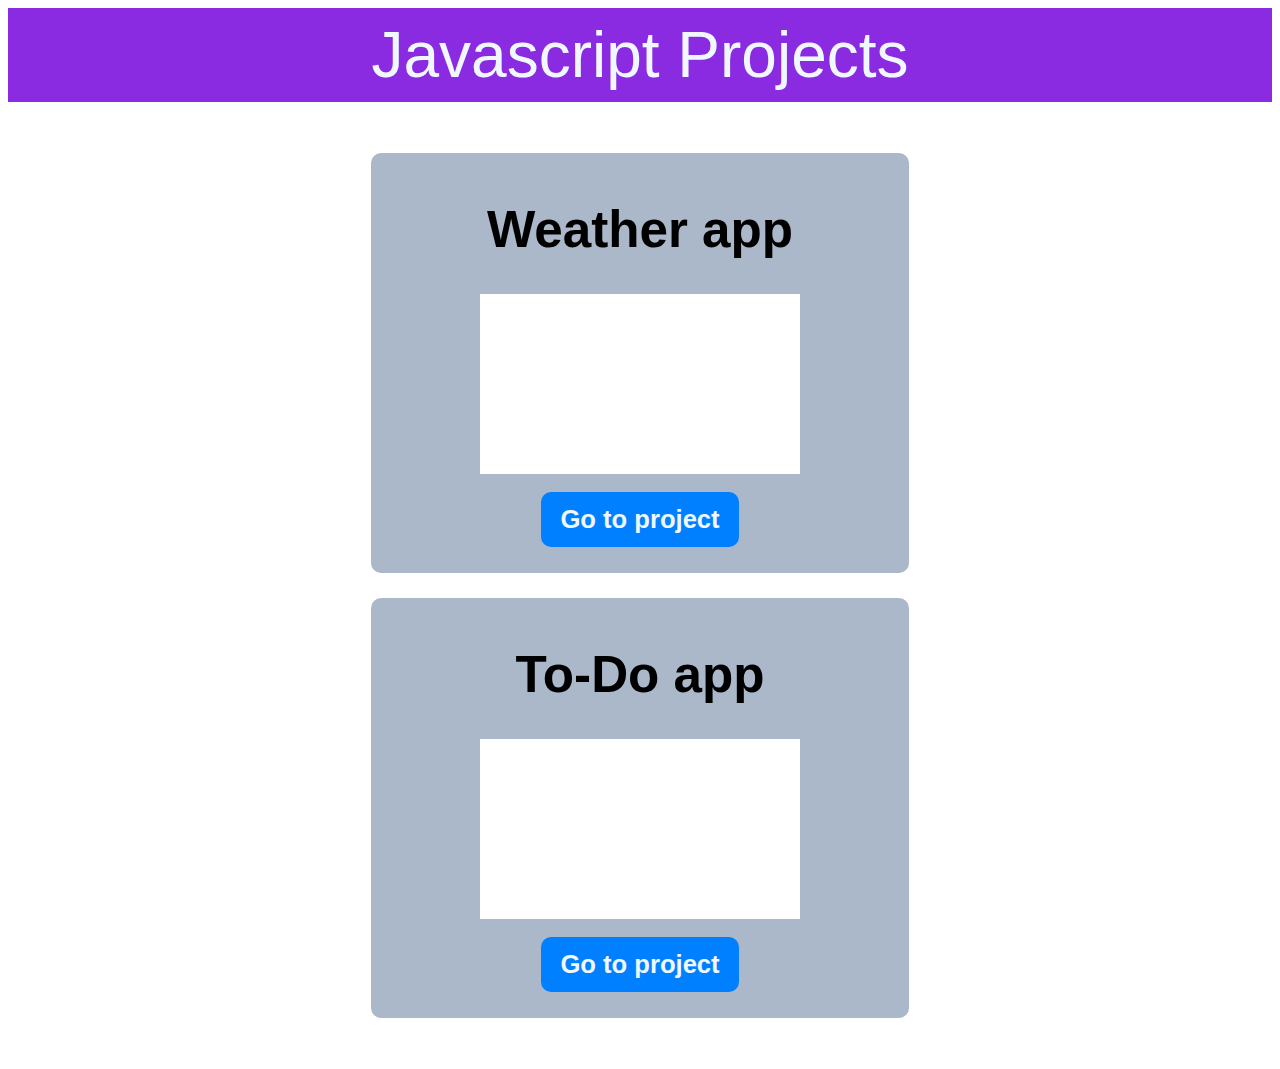
==== index.html @ 36a076f7 "initiate" ====
<!DOCTYPE html>
<html lang="en">
<head>
    <meta charset="UTF-8">
    <meta name="viewport" content="width=device-width, initial-scale=1.0">
    <title>Home</title>
    <link rel="stylesheet" href="style.css">
</head>
<body>
    <header>Javascript Projects</header>
    <div class="projects-container">
        <div class="project" id="weatherapp">
            <h1>Weather app</h1>
            <img src="img/base.jpg" alt="image"> <br>
            <form action="weatherapp.html">
                <button type="submit">Go to project</button>
            </form>
        </div>
        <div class="project" id="todoapp">
            <h1>To-Do app</h1>
            <img src="img/base.jpg" alt="image"> <br>
            <form action="todoapp.html">
                <button type="submit">Go to project</button>
            </form>
        </div>
    </div>
</body>
</html>
---- style.css ----
header {
    text-align: center;
    font-size: 5vw;
    background-color: blueviolet;
    padding: 10px 0px;
    margin: 0px;
    color: aliceblue;
    font-weight: 200;
    font-family: 'Franklin Gothic Medium', 'Arial Narrow', Arial, sans-serif;
    position: sticky;
}

.projects-container {
    display: flex;
    flex-direction: column; /* Align items vertically */
    align-items: center; /* Center items horizontally */
    gap: 2vw; /* Add space between project items */
    margin: 4vw;
}

.project {
    width: 40vw;
    background-color: rgb(171, 184, 201);
    font-size: 2vw;
    text-align: center;
    font-family: 'Segoe UI', Tahoma, Geneva, Verdana, sans-serif;
    border-radius: 10px;
    padding: 1vw; /* Add padding to ensure content is not touching edges */
}

.project img {
    width: 25vw;
}

.project button {
    font-size: 2vw;
    padding: 1vw 1.5vw;
    border-radius: 10px;
    border: none;
    background-color: hsl(210, 100%, 50%);
    color: aliceblue;
    font-weight: bold;
    cursor: pointer;
    margin: 1vw;
}
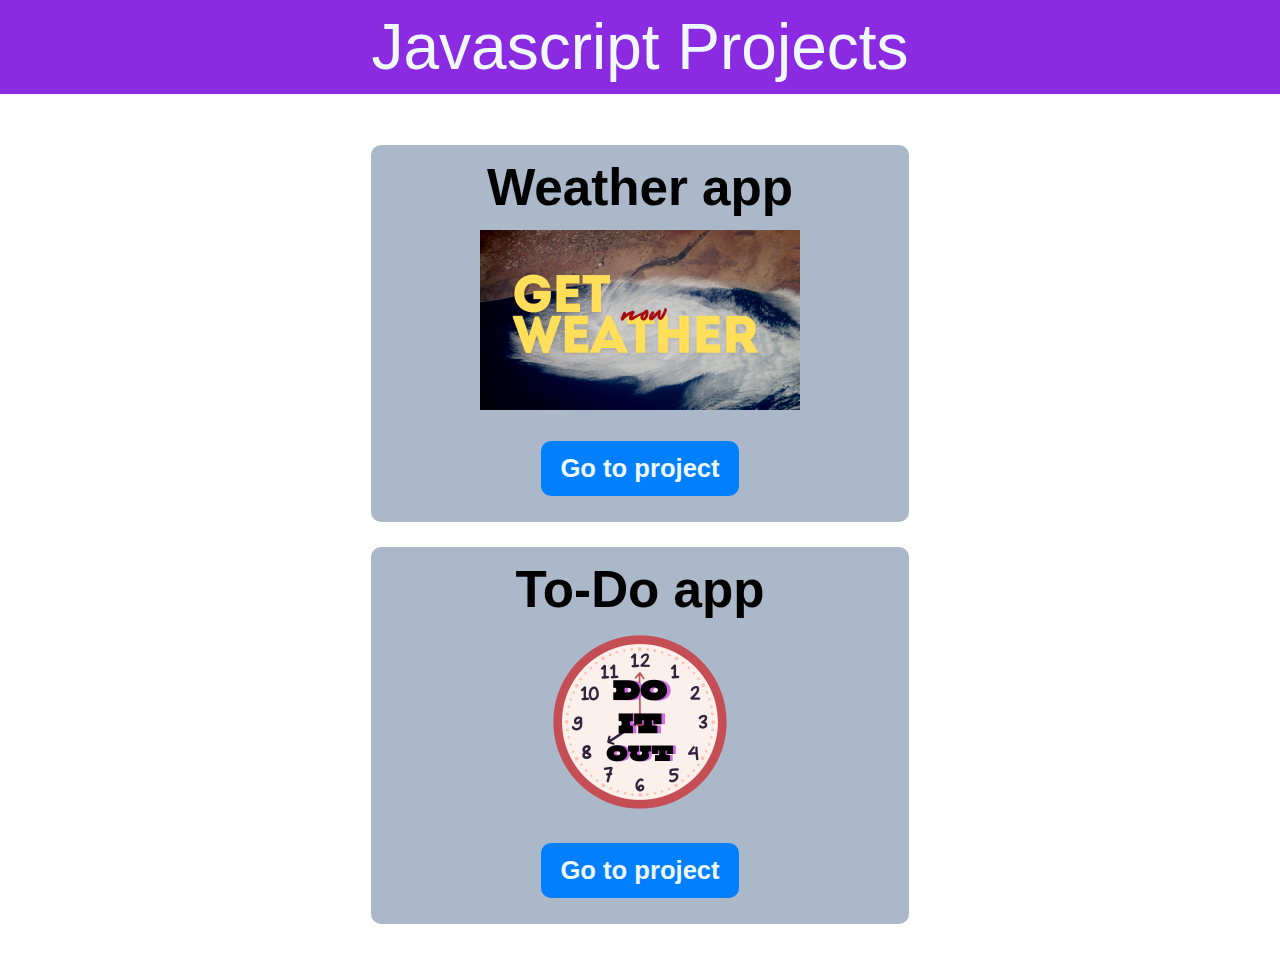
==== commit 90bfcb2e: "new apps" ====
--- a/index.html
+++ b/index.html
@@ -11,14 +11,14 @@
     <div class="projects-container">
         <div class="project" id="weatherapp">
             <h1>Weather app</h1>
-            <img src="img/base.jpg" alt="image"> <br>
+            <img src="img/weatherapp/Weatherapp.png" alt="image"> <br>
             <form action="weatherapp.html">
                 <button type="submit">Go to project</button>
             </form>
         </div>
         <div class="project" id="todoapp">
             <h1>To-Do app</h1>
-            <img src="img/base.jpg" alt="image"> <br>
+            <img src="img/todoapp/todoapp.png" alt="image"> <br>
             <form action="todoapp.html">
                 <button type="submit">Go to project</button>
             </form>
--- a/style.css
+++ b/style.css
@@ -1,3 +1,7 @@
+*{
+    margin: 0;
+    padding: 0;
+}
 header {
     text-align: center;
     font-size: 5vw;
@@ -30,6 +34,7 @@
 
 .project img {
     width: 25vw;
+    margin: 1vw;
 }
 
 .project button {
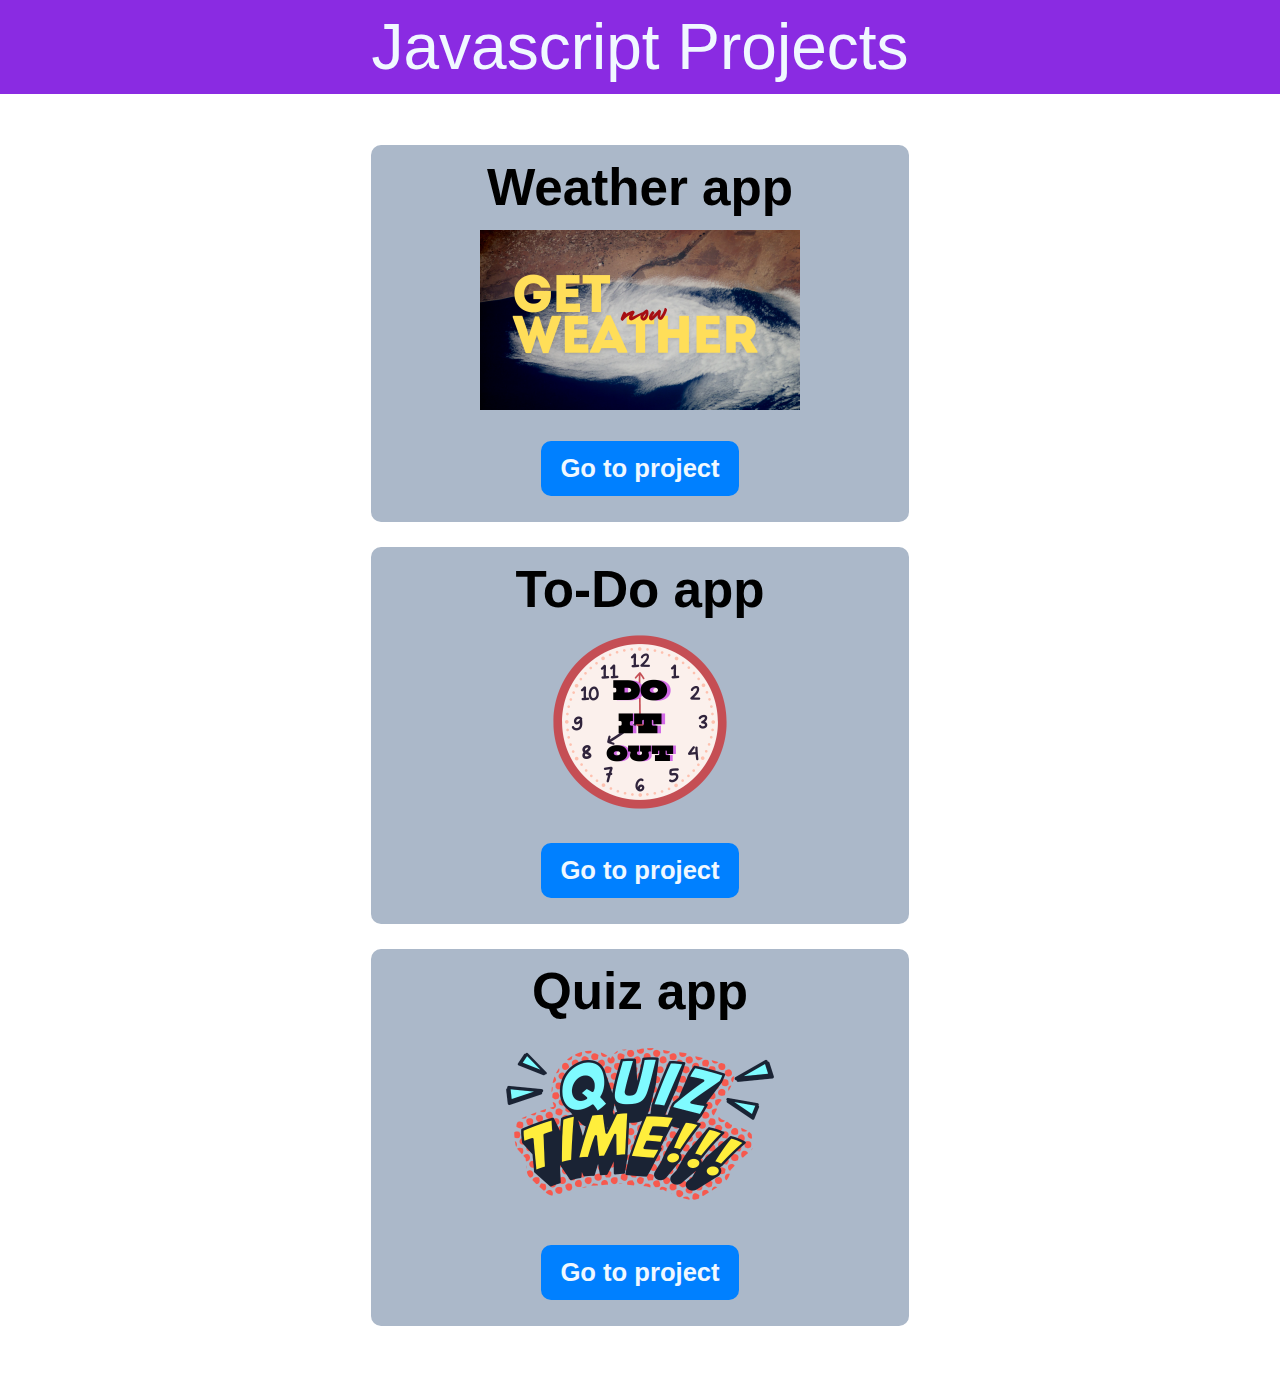
==== commit a735349a: "quiz app logo launch" ====
--- a/index.html
+++ b/index.html
@@ -23,6 +23,13 @@
                 <button type="submit">Go to project</button>
             </form>
         </div>
+        <div class="project" id="quizappapp">
+            <h1>Quiz app</h1>
+            <img src="img/quizapp/quizapplogo.png" alt="image"> <br>
+            <form action="quizapp.html">
+                <button type="submit">Go to project</button>
+            </form>
+        </div>
     </div>
 </body>
 </html>
--- a/style.css
+++ b/style.css
@@ -48,3 +48,22 @@
     cursor: pointer;
     margin: 1vw;
 }
+
+.project button:hover{
+    background-color: white;
+    transition: 0.15s;
+    color: black;
+}
+
+@media(max-width: 700px){
+    .project{
+        width: 60vw;
+        height: 40vw;
+    }
+    .project img{
+        width: 40vw;
+    }
+    .project button{
+        font-size: 4vw;
+    }
+}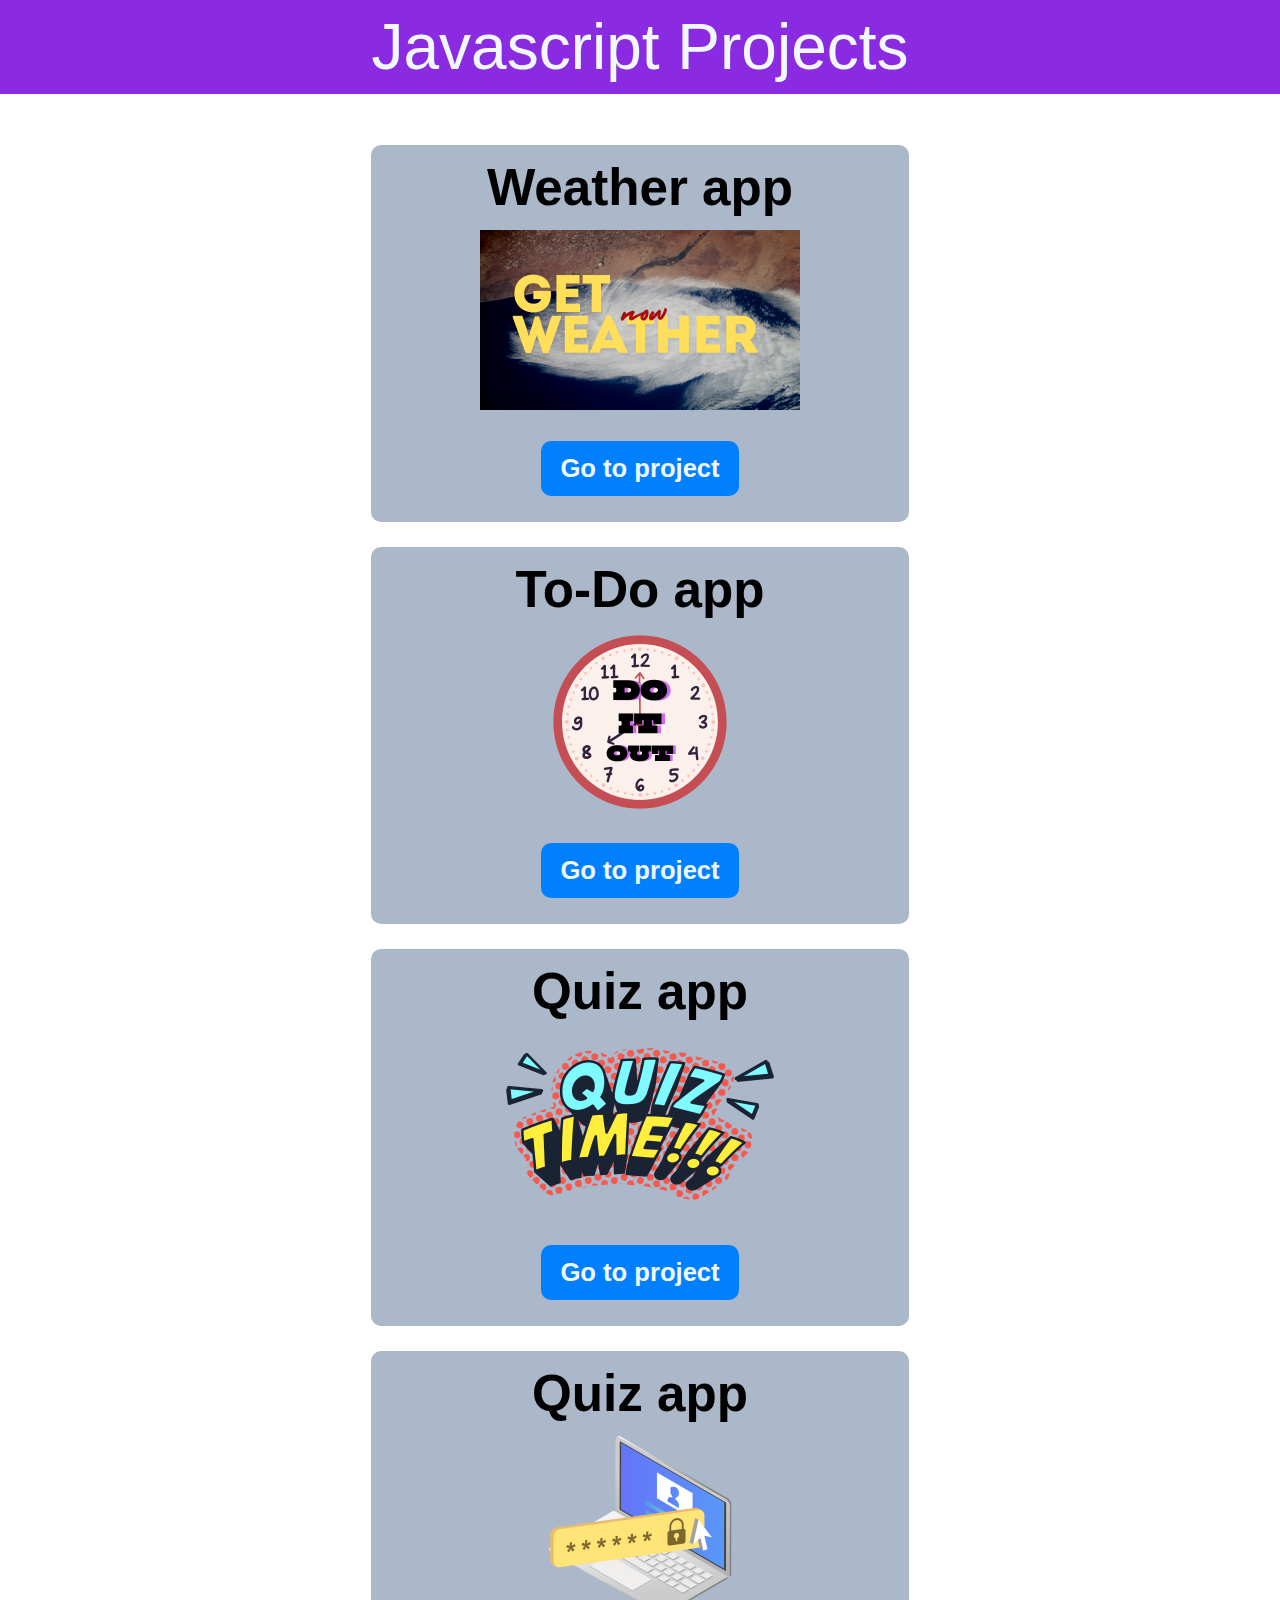
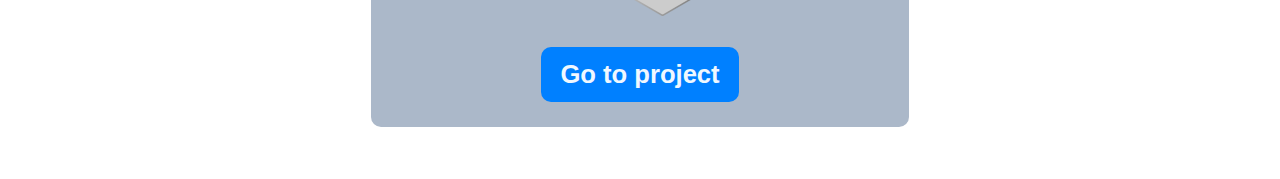
==== commit abdcb7b9: "initiating" ====
--- a/index.html
+++ b/index.html
@@ -23,13 +23,20 @@
                 <button type="submit">Go to project</button>
             </form>
         </div>
-        <div class="project" id="quizappapp">
+        <div class="project" id="quizapp">
             <h1>Quiz app</h1>
             <img src="img/quizapp/quizapplogo.png" alt="image"> <br>
             <form action="quizapp.html">
                 <button type="submit">Go to project</button>
             </form>
         </div>
+        <div class="project" id="passwordapp">
+            <h1>Quiz app</h1>
+            <img src="img/passwordgeneratorapp/logo.png" alt="image"> <br>
+            <form action="passwordapp.html">
+                <button type="submit">Go to project</button>
+            </form>
+        </div>
     </div>
 </body>
 </html>
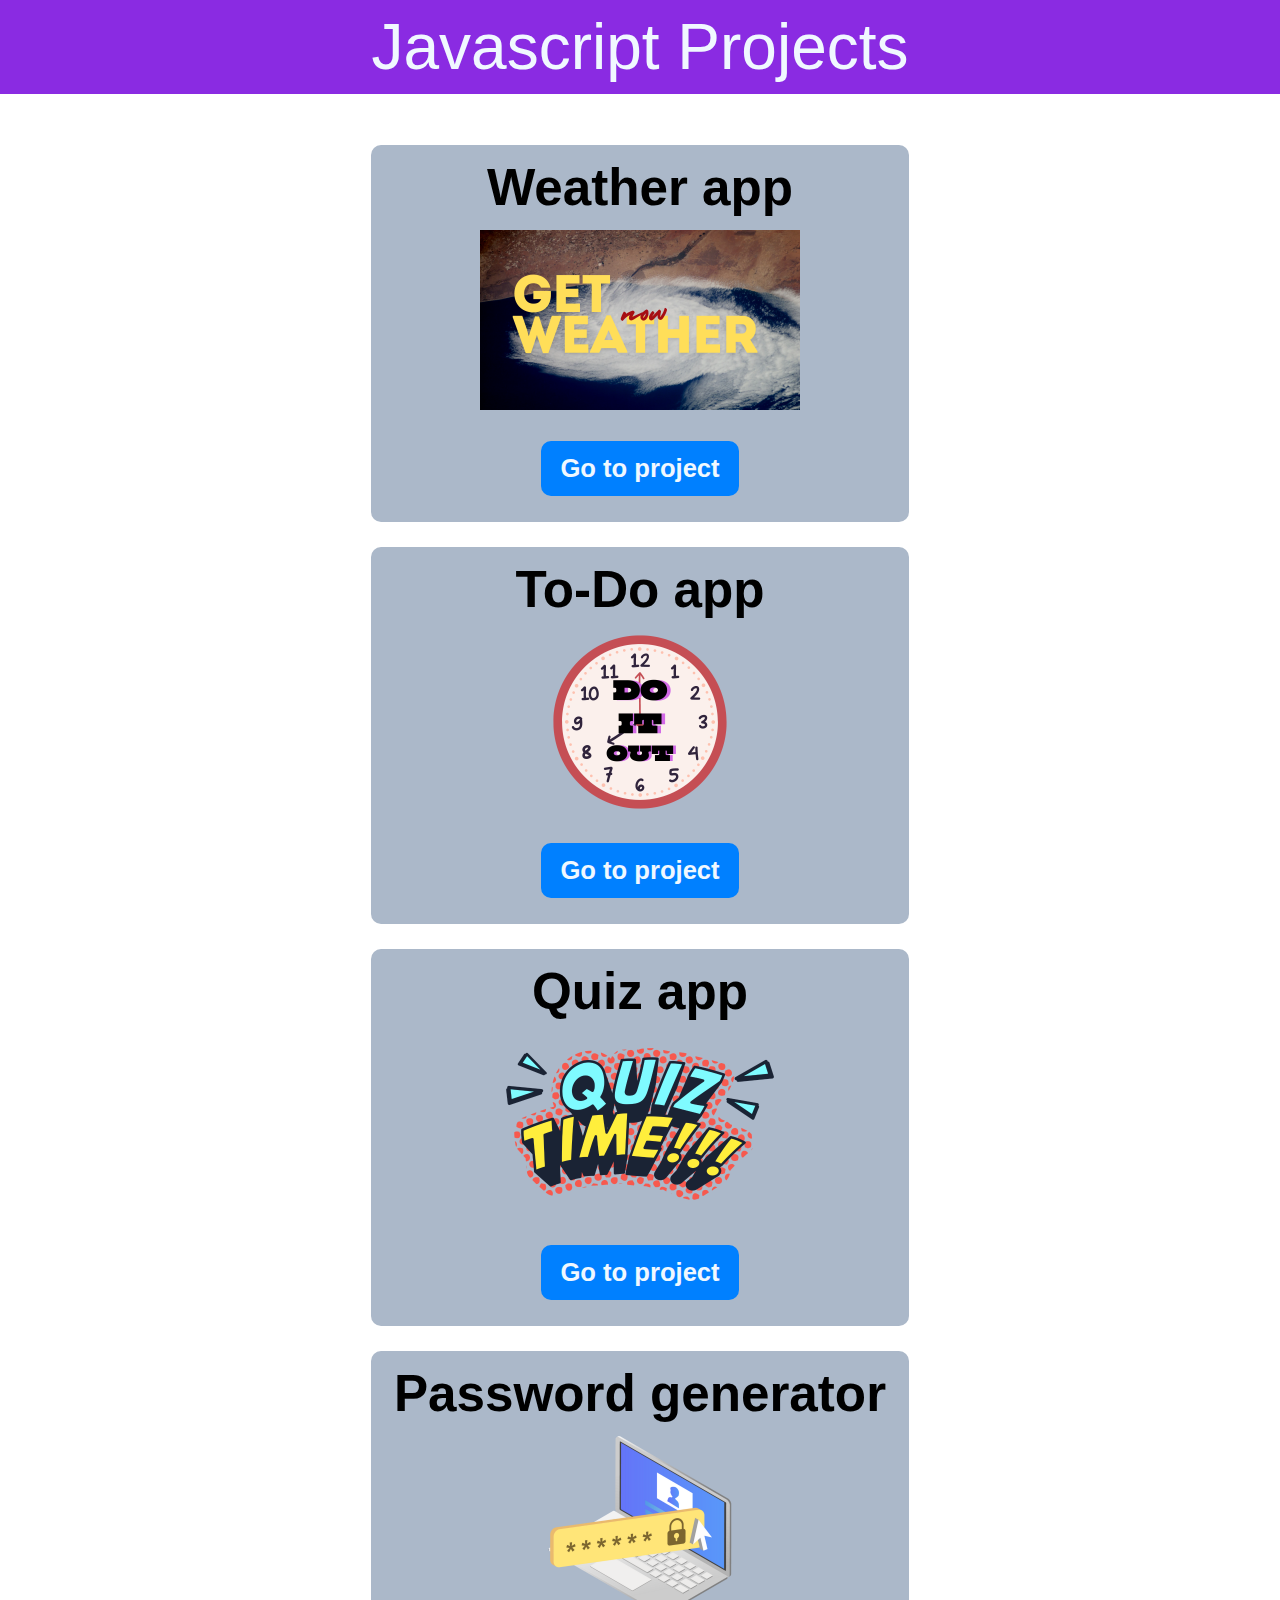
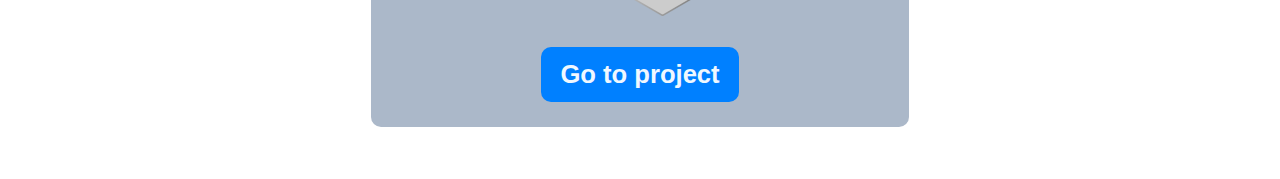
==== commit 41cc82e7: "." ====
--- a/index.html
+++ b/index.html
@@ -31,7 +31,7 @@
             </form>
         </div>
         <div class="project" id="passwordapp">
-            <h1>Quiz app</h1>
+            <h1>Password generator</h1>
             <img src="img/passwordgeneratorapp/logo.png" alt="image"> <br>
             <form action="passwordapp.html">
                 <button type="submit">Go to project</button>
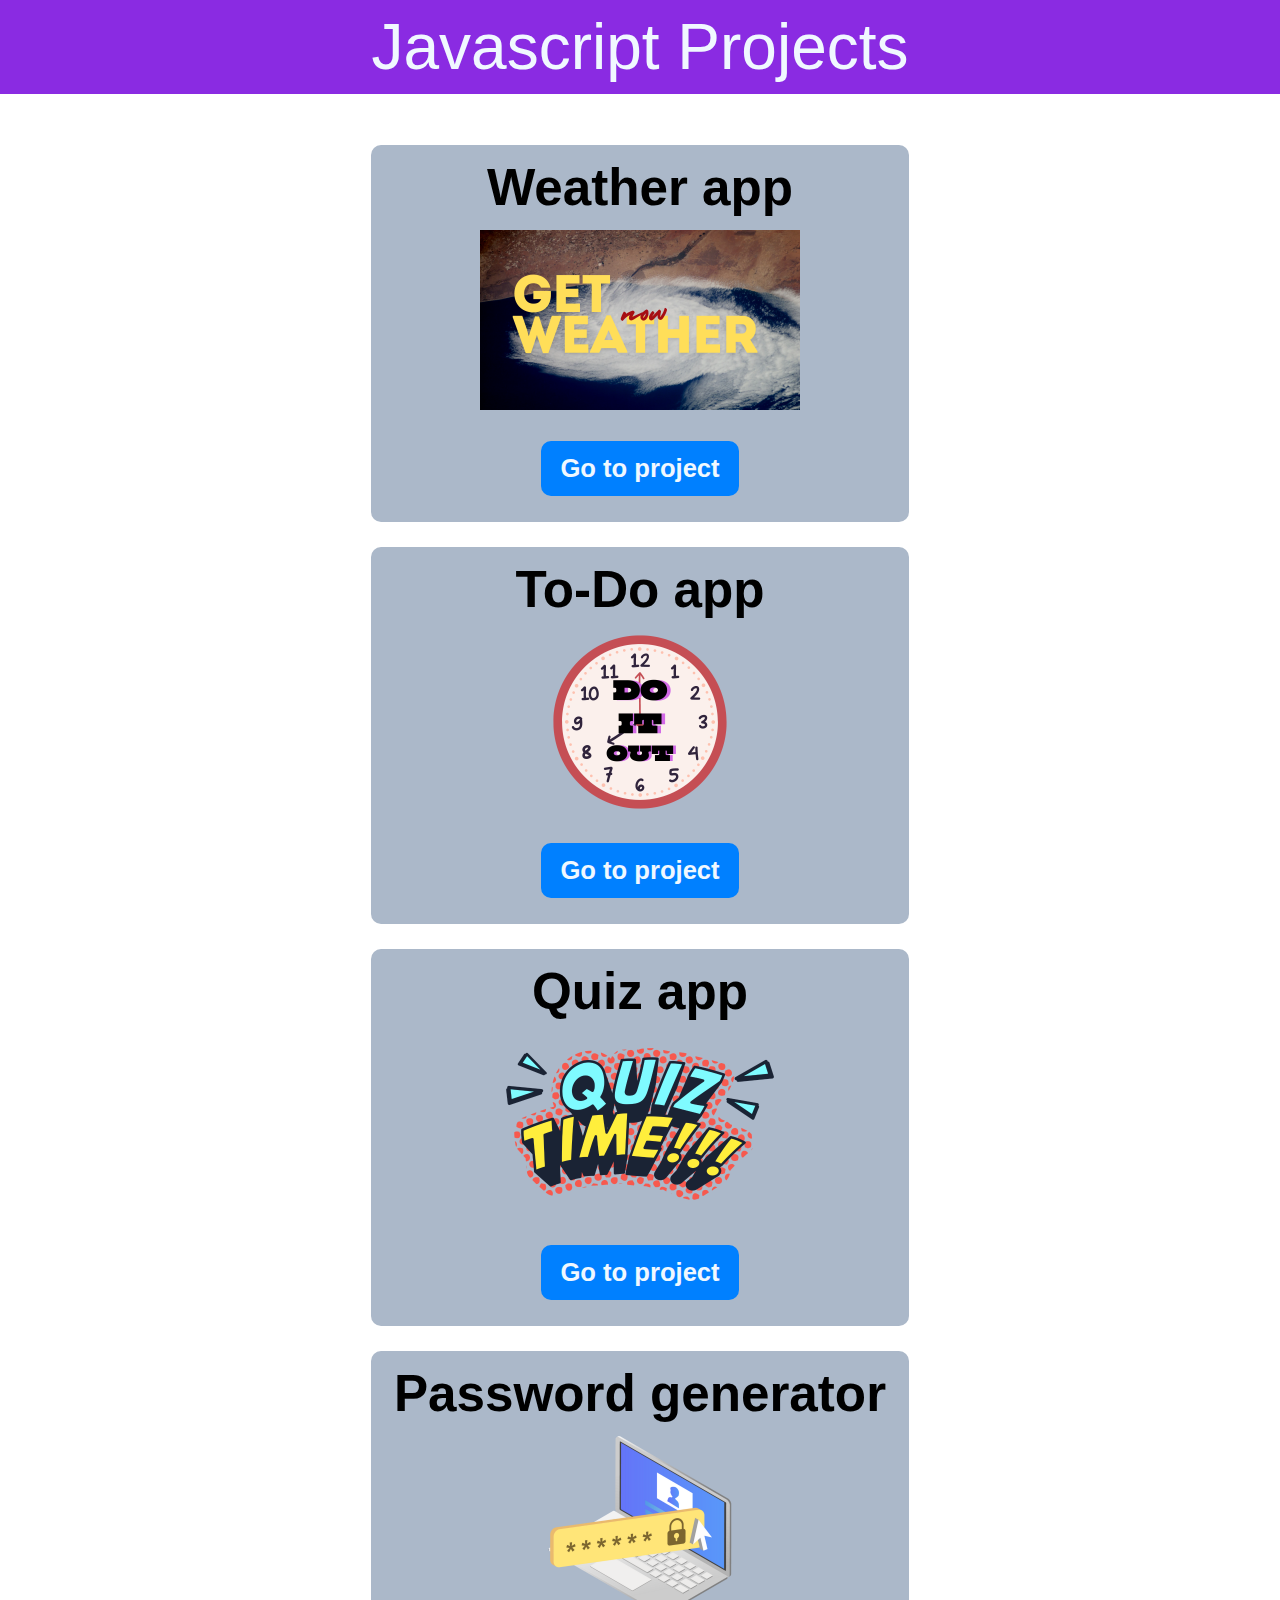
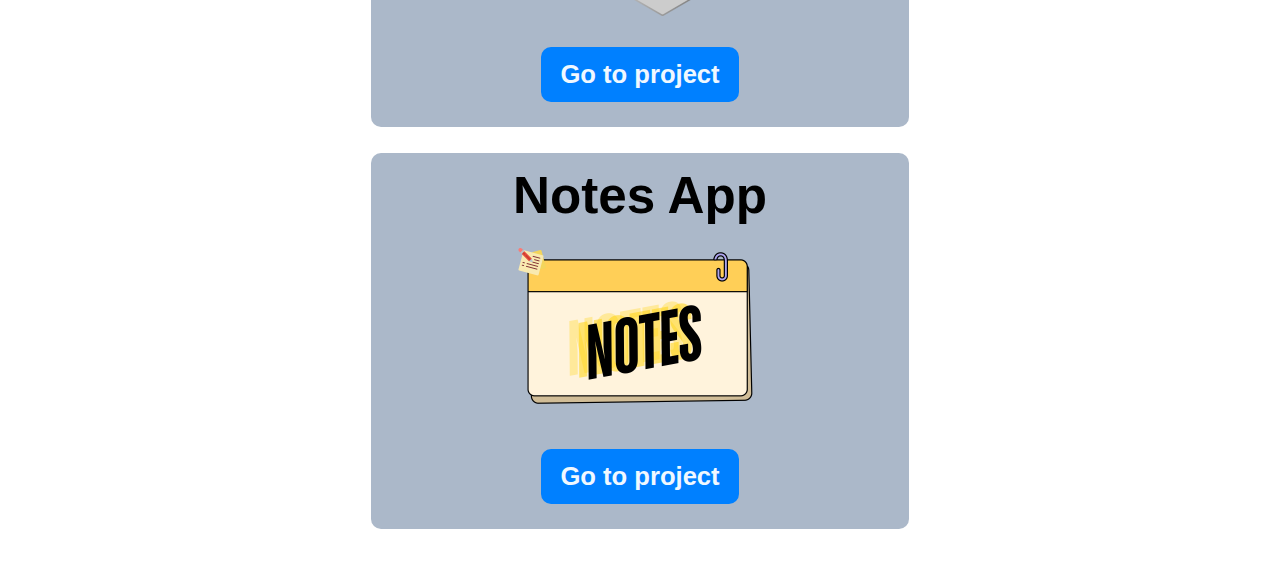
==== commit 6866f4e2: "inititating 5th project" ====
--- a/index.html
+++ b/index.html
@@ -37,6 +37,13 @@
                 <button type="submit">Go to project</button>
             </form>
         </div>
+        <div class="project" id="notesapp">
+            <h1>Notes App</h1>
+            <img src="img/notesapp/logo.png" alt="image"> <br>
+            <form action="notesapp.html">
+                <button type="submit">Go to project</button>
+            </form>
+        </div>
     </div>
 </body>
 </html>
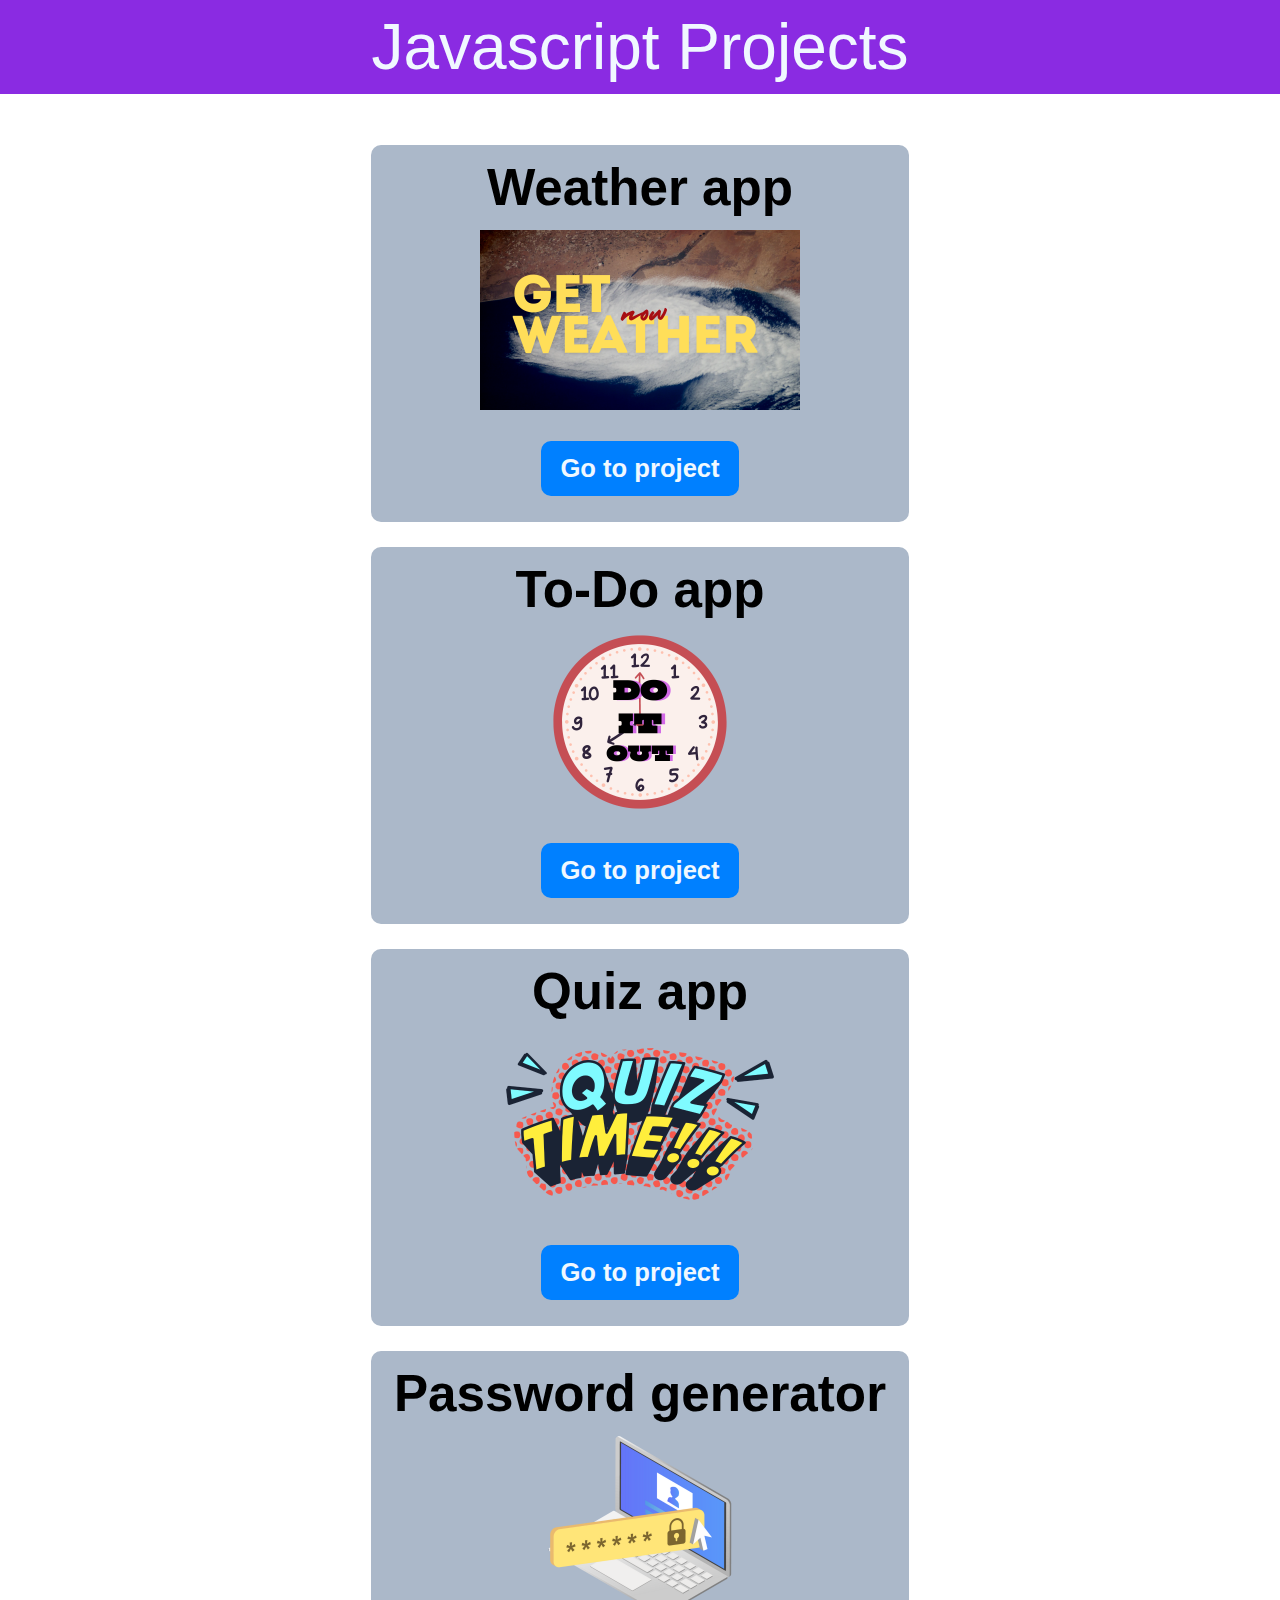
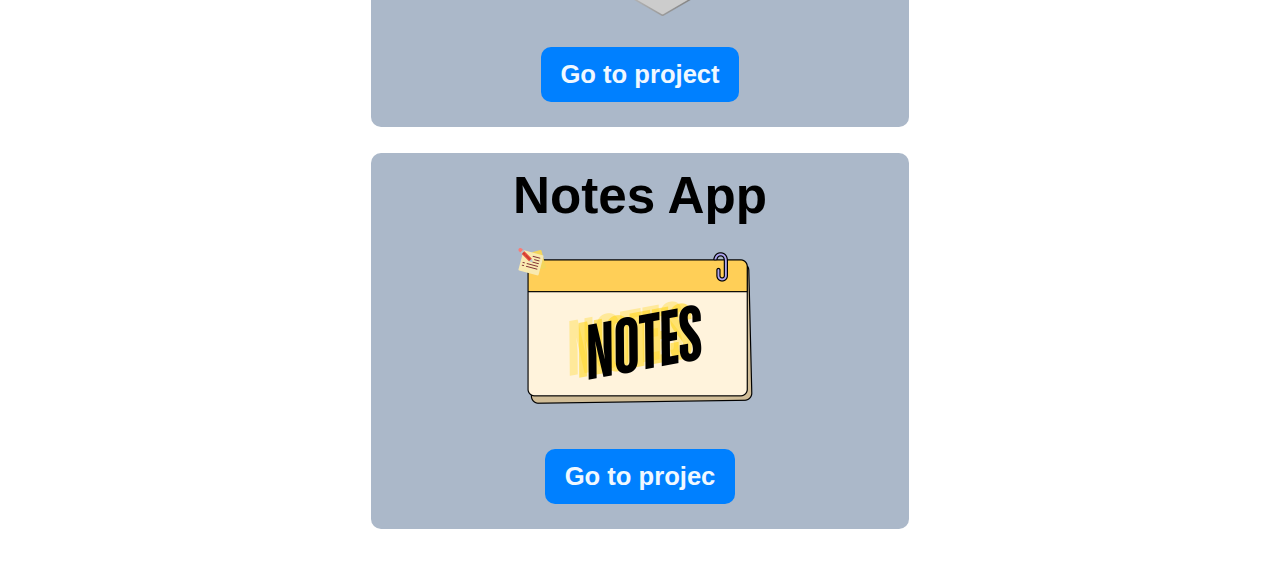
==== commit 39110318: "error handling" ====
--- a/index.html
+++ b/index.html
@@ -41,7 +41,7 @@
             <h1>Notes App</h1>
             <img src="img/notesapp/logo.png" alt="image"> <br>
             <form action="notesapp.html">
-                <button type="submit">Go to project</button>
+                <button type="submit">Go to projec</button>
             </form>
         </div>
     </div>
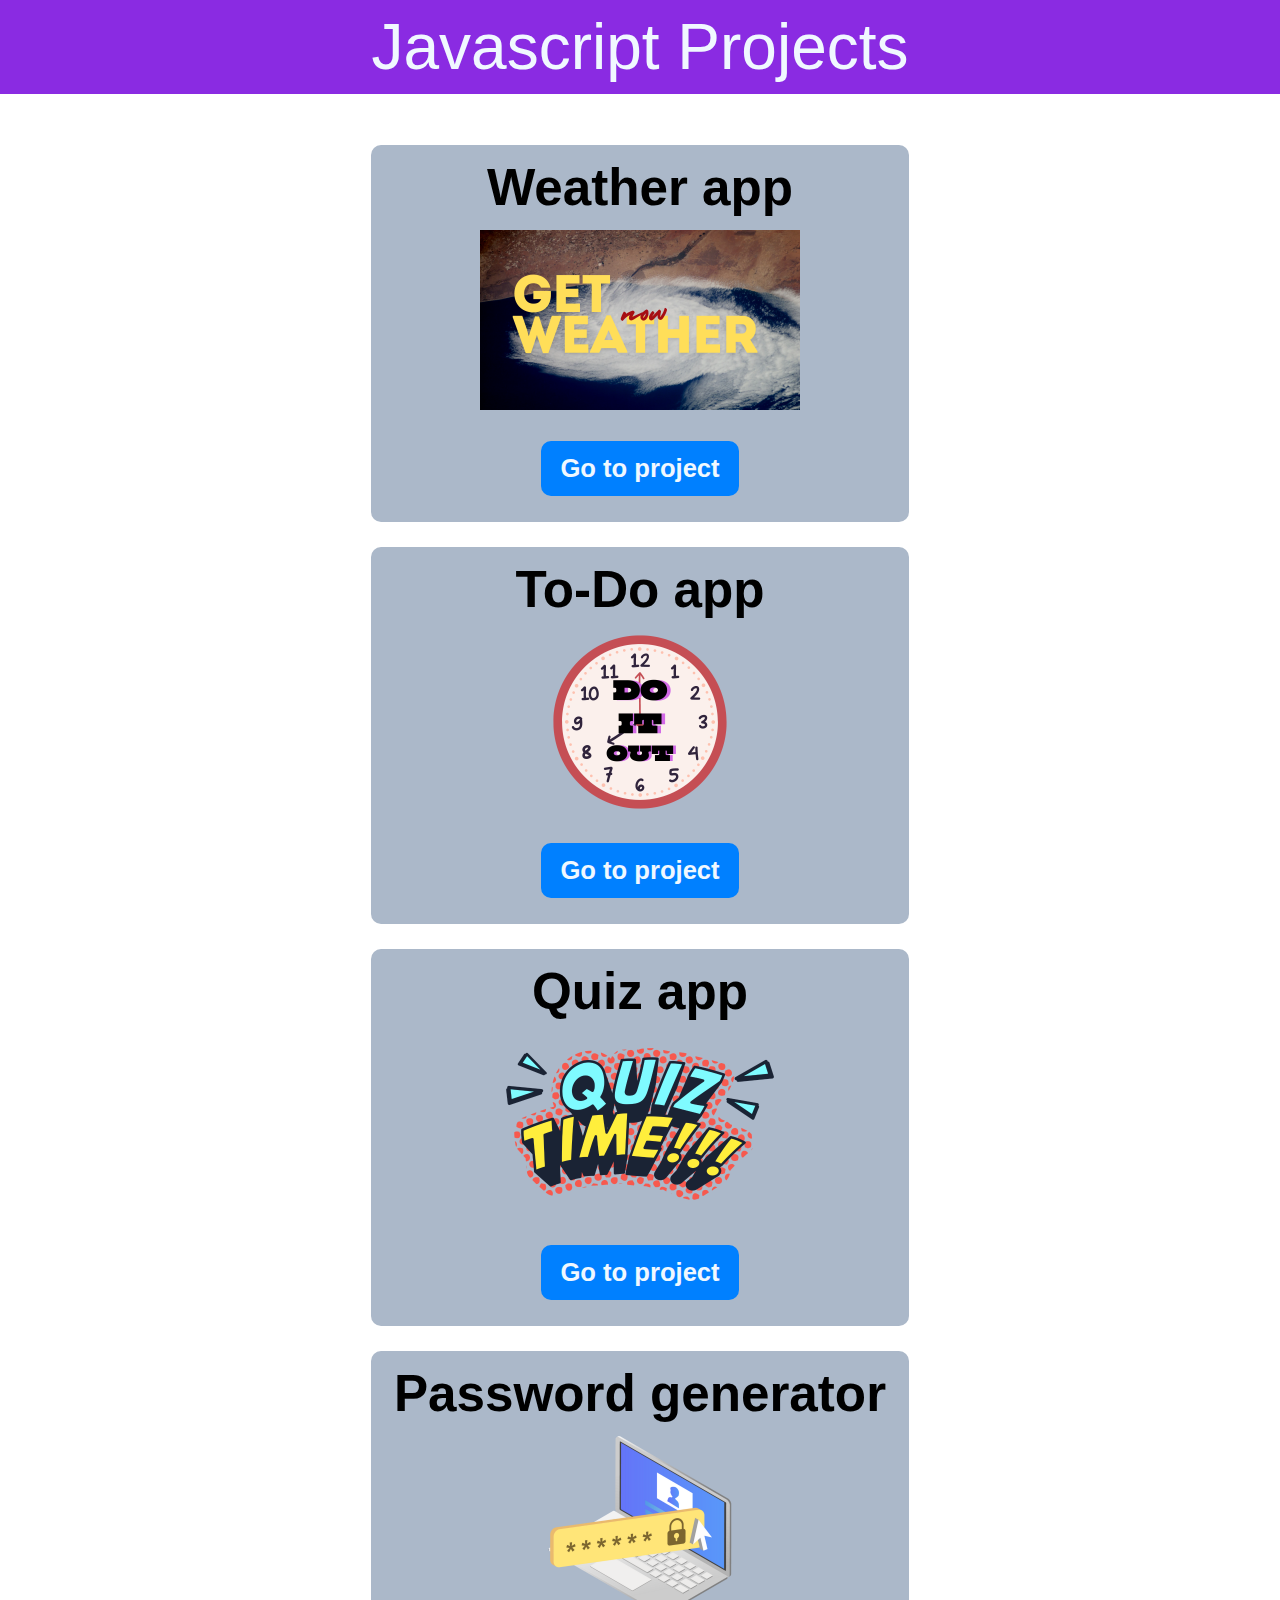
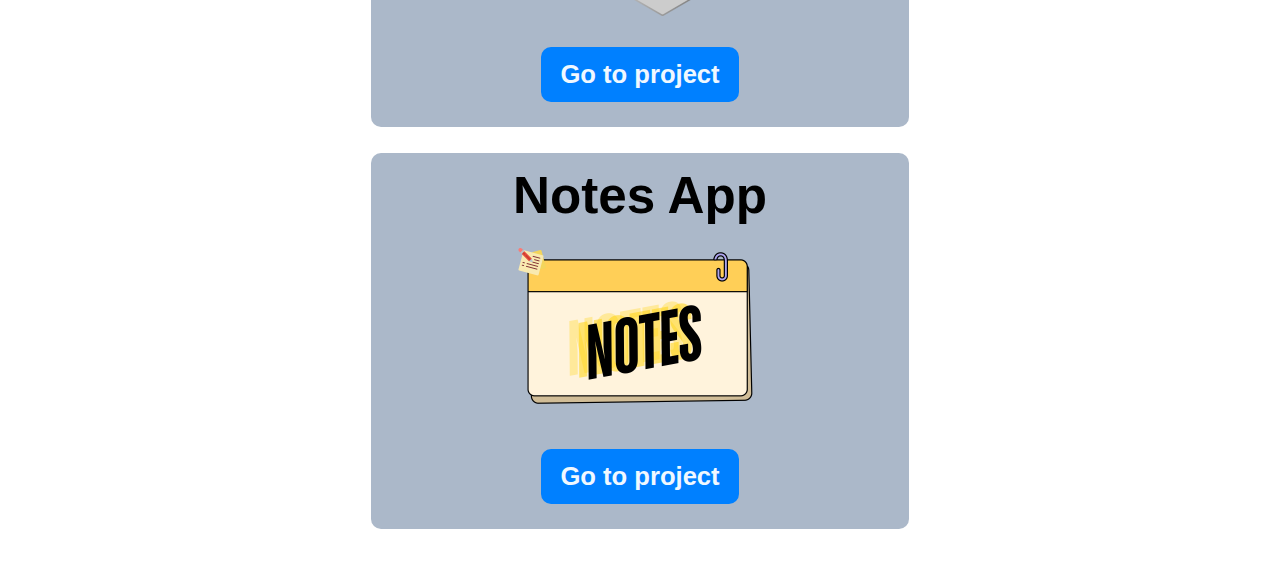
==== commit cc51d012: "error handling" ====
--- a/index.html
+++ b/index.html
@@ -41,7 +41,7 @@
             <h1>Notes App</h1>
             <img src="img/notesapp/logo.png" alt="image"> <br>
             <form action="notesapp.html">
-                <button type="submit">Go to projec</button>
+                <button type="submit">Go to project</button>
             </form>
         </div>
     </div>
